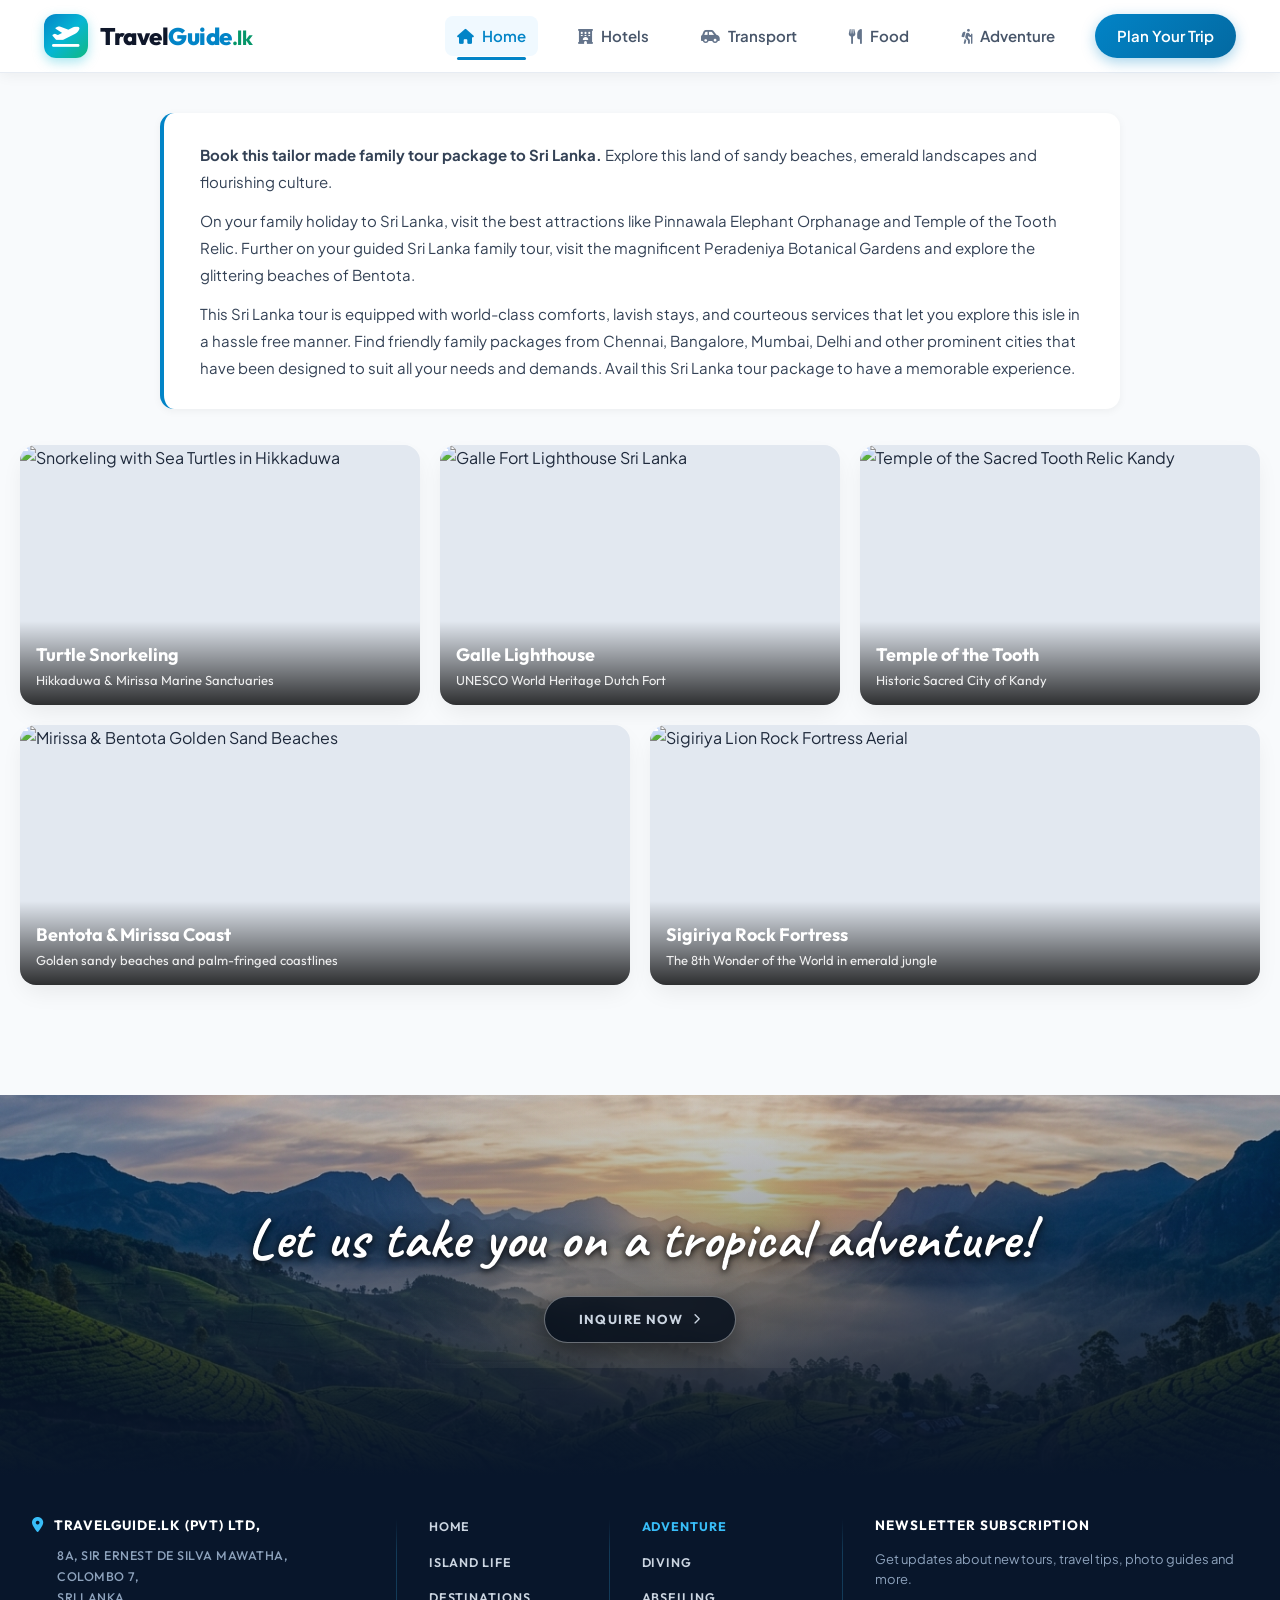
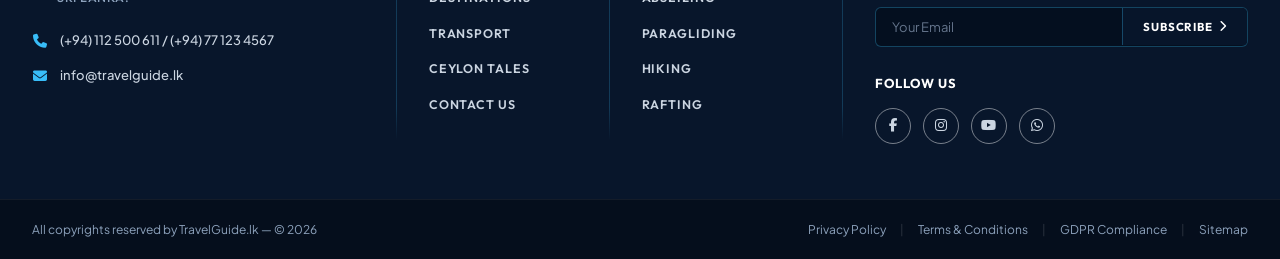
==== index.html @ f9c7e5cf "Add files via upload" ====
<!DOCTYPE html>
<html lang="en">

<head>
  <meta charset="UTF-8" />
  <meta name="viewport" content="width=device-width, initial-scale=1.0" />
  <title>TravelGuide.lk - Explore Sri Lanka & Tropical Adventures</title>

  <!-- Google Fonts -->
  <link rel="preconnect" href="https://fonts.googleapis.com">
  <link rel="preconnect" href="https://fonts.gstatic.com" crossorigin>
  <link
    href="https://fonts.googleapis.com/css2?family=Caveat:wght@600;700&family=Outfit:wght@300;400;500;600;700;800&family=Plus+Jakarta+Sans:wght@400;500;600;700&display=swap"
    rel="stylesheet">

  <!-- Font Awesome Icons -->
  <link rel="stylesheet" href="https://cdnjs.cloudflare.com/ajax/libs/font-awesome/6.5.1/css/all.min.css" />

  <!-- Stylesheets -->
  <link rel="stylesheet" href="main.css" />
  <link rel="stylesheet" href="footer.css" />
</head>

<body>

  <!-- Website Header -->
  <header class="top-nav">
    <div class="container nav-container">
      <a href="index.html" class="logo-container">
        <div class="logo-badge">
          <i class="fa-solid fa-plane-departure"></i>
        </div>
        <div class="logo-text">
          Travel<span>Guide</span><span class="tld">.lk</span>
        </div>
      </a>

      <!-- Mobile Navigation Hamburger Toggle -->
      <button class="mobile-nav-toggle" id="mobile-toggle" onclick="toggleMobileNav()"
        aria-label="Toggle Navigation Menu">
        <i class="fa-solid fa-bars"></i>
      </button>

      <nav class="nav-links" id="nav-links">
        <a href="index.html" class="active"><i class="fa-solid fa-house"></i> Home</a>
        <a href="hotels.html"><i class="fa-solid fa-hotel"></i> Hotels</a>
        <a href="transport.html"><i class="fa-solid fa-car-side"></i> Transport</a>
        <a href="food.html"><i class="fa-solid fa-utensils"></i> Food</a>
        <a href="adventure.html"><i class="fa-solid fa-person-hiking"></i> Adventure</a>
        <a href="plan-trip.html" class="nav-cta">Plan Your Trip</a>
      </nav>
    </div>
  </header>

  <!-- Main Showcase Content -->
  <main class="page-preview container">

    <!-- Introductory Sri Lanka Tour Description Box -->
    <div class="intro-text-box">
      <p>
        <strong>Book this tailor made family tour package to Sri Lanka.</strong> Explore this land of sandy beaches,
        emerald landscapes and flourishing culture.
      </p>
      <p>
        On your family holiday to Sri Lanka, visit the best attractions like Pinnawala Elephant Orphanage and Temple of
        the Tooth Relic.
        Further on your guided Sri Lanka family tour, visit the magnificent Peradeniya Botanical Gardens and explore the
        glittering beaches of Bentota.
      </p>
      <p>
        This Sri Lanka tour is equipped with world-class comforts, lavish stays, and courteous services that let you
        explore this isle in a hassle free manner.
        Find friendly family packages from Chennai, Bangalore, Mumbai, Delhi and other prominent cities that have been
        designed to suit all your needs and demands.
        Avail this Sri Lanka tour package to have a memorable experience.
      </p>
    </div>

    <!-- Gallery Matching Destination Experiences -->
    <div class="gallery-grid">
      <!-- 1. Snorkeling & Sea Turtles -->
      <div class="gallery-card g-col-4">
        <img src="https://images.unsplash.com/photo-1544551763-46a013bb70d5?auto=format&fit=crop&w=800&q=80"
          alt="Snorkeling with Sea Turtles in Hikkaduwa" />
        <div class="card-caption">
          <h4>Turtle Snorkeling</h4>
          <p>Hikkaduwa & Mirissa Marine Sanctuaries</p>
        </div>
      </div>

      <!-- 2. Galle Lighthouse -->
      <div class="gallery-card g-col-4">
        <img src="https://images.unsplash.com/photo-1586861635167-e5223aadc9fe?auto=format&fit=crop&w=800&q=80"
          alt="Galle Fort Lighthouse Sri Lanka" />
        <div class="card-caption">
          <h4>Galle Lighthouse</h4>
          <p>UNESCO World Heritage Dutch Fort</p>
        </div>
      </div>

      <!-- 3. Temple of the Tooth / Kandy -->
      <div class="gallery-card g-col-4">
        <img src="https://images.unsplash.com/photo-1588598198321-9735fd52455b?auto=format&fit=crop&w=800&q=80"
          alt="Temple of the Sacred Tooth Relic Kandy" />
        <div class="card-caption">
          <h4>Temple of the Tooth</h4>
          <p>Historic Sacred City of Kandy</p>
        </div>
      </div>

      <!-- 4. Tropical Golden Beaches & Palm Trees -->
      <div class="gallery-card g-col-6">
        <img src="https://images.unsplash.com/photo-1552465011-b4e21bf6e79a?auto=format&fit=crop&w=1000&q=80"
          alt="Mirissa & Bentota Golden Sand Beaches" />
        <div class="card-caption">
          <h4>Bentota & Mirissa Coast</h4>
          <p>Golden sandy beaches and palm-fringed coastlines</p>
        </div>
      </div>

      <!-- 5. Sigiriya Rock Fortress -->
      <div class="gallery-card g-col-6">
        <img src="https://images.unsplash.com/photo-1589182373726-e4f658ab50f0?auto=format&fit=crop&w=1000&q=80"
          alt="Sigiriya Lion Rock Fortress Aerial" />
        <div class="card-caption">
          <h4>Sigiriya Rock Fortress</h4>
          <p>The 8th Wonder of the World in emerald jungle</p>
        </div>
      </div>
    </div>

  </main>

  <!-- ==========================================================================
       CINEMATIC TROPICAL LUXURY FOOTER (Inspired by Ceylon Tours)
       ========================================================================== -->
  <footer class="travel-footer" id="main-footer">

    <!-- 1. CINEMATIC TROPICAL HERO PARALLAX BANNER -->
    <div class="footer-hero-banner">
      <div class="footer-hero-content">
        <h2 class="footer-hero-title">Let us take you on a tropical adventure!</h2>
        <a href="plan-trip.html" class="footer-hero-btn">
          <span>Inquire Now</span>
          <i class="fa-solid fa-chevron-right"></i>
        </a>
      </div>
    </div>

    <!-- 2. MAIN FOOTER CONTENT WITH VERTICAL DIVIDERS -->
    <div class="footer-main-area">
      <div class="travel-footer-container">
        <div class="footer-grid-wrapper">

          <!-- Column 1: Company Location & Contacts -->
          <div class="footer-col">
            <div class="footer-company-name">
              <i class="fa-solid fa-location-dot"></i>
              <span>TravelGuide.lk (Pvt) Ltd,</span>
            </div>
            <p class="footer-address">
              8A, Sir Ernest De Silva Mawatha,<br />
              Colombo 7,<br />
              Sri Lanka.
            </p>

            <div class="footer-contact-row">
              <i class="fa-solid fa-phone"></i>
              <a href="tel:+94112500611">(+94) 112 500 611 / (+94) 77 123 4567</a>
            </div>

            <div class="footer-contact-row">
              <i class="fa-solid fa-envelope"></i>
              <a href="mailto:info@travelguide.lk">info@travelguide.lk</a>
            </div>
          </div>

          <!-- Column 2: Navigation Links -->
          <div class="footer-col">
            <ul class="footer-nav-list">
              <li><a href="index.html">Home</a></li>
              <li><a href="hotels.html">Island Life</a></li>
              <li><a href="hotels.html">Destinations</a></li>
              <li><a href="transport.html">Transport</a></li>
              <li><a href="food.html">Ceylon Tales</a></li>
              <li><a href="plan-trip.html">Contact Us</a></li>
            </ul>
          </div>

          <!-- Column 3: Adventure & Outdoor Experiences -->
          <div class="footer-col">
            <ul class="footer-nav-list">
              <li><a href="adventure.html" style="color: var(--ft-accent-cyan); font-weight: 700;">Adventure</a></li>
              <li><a href="adventure.html?cat=diving">Diving</a></li>
              <li><a href="adventure.html?cat=abseiling">Abseiling</a></li>
              <li><a href="adventure.html?cat=paragliding">Paragliding</a></li>
              <li><a href="adventure.html?cat=hiking">Hiking</a></li>
              <li><a href="adventure.html?cat=rafting">Rafting</a></li>
            </ul>
          </div>

          <!-- Column 4: Newsletter Subscription & Socials -->
          <div class="footer-col">
            <div class="footer-section-heading">Newsletter Subscription</div>
            <p class="footer-newsletter-desc">
              Get updates about new tours, travel tips, photo guides and more.
            </p>

            <form class="footer-inline-subscribe" onsubmit="handleNewsletterSubmit(event)">
              <input type="email" class="footer-inline-input" placeholder="Your Email" required id="newsletter-email" />
              <button type="submit" class="footer-inline-btn">
                <span>Subscribe</span>
                <i class="fa-solid fa-chevron-right"></i>
              </button>
            </form>

            <div class="footer-follow-heading">Follow Us</div>
            <div class="footer-social-circles">
              <a href="#" class="footer-social-btn" title="Facebook" aria-label="Facebook"><i
                  class="fa-brands fa-facebook-f"></i></a>
              <a href="#" class="footer-social-btn" title="Instagram" aria-label="Instagram"><i
                  class="fa-brands fa-instagram"></i></a>
              <a href="#" class="footer-social-btn" title="YouTube" aria-label="YouTube"><i
                  class="fa-brands fa-youtube"></i></a>
              <a href="https://wa.me/94771234567" class="footer-social-btn" title="WhatsApp" aria-label="WhatsApp"><i
                  class="fa-brands fa-whatsapp"></i></a>
            </div>
          </div>

        </div>
      </div>
    </div>

    <!-- 3. BOTTOM SUB-FOOTER COPYRIGHT BAR -->
    <div class="footer-bottom-bar">
      <div class="travel-footer-container footer-bottom-inner">
        <div class="footer-copy-text">
          All copyrights reserved by TravelGuide.lk &mdash; &copy; 2026
        </div>

        <div class="footer-bottom-links">
          <a href="#">Privacy Policy</a>
          <span class="sep">|</span>
          <a href="#">Terms & Conditions</a>
          <span class="sep">|</span>
          <a href="#">GDPR Compliance</a>
          <span class="sep">|</span>
          <a href="#">Sitemap</a>
        </div>
      </div>
    </div>

  </footer>

  <!-- Feedback Toast Notification -->
  <div class="toast-msg" id="toast">
    <i class="fa-solid fa-circle-check"></i>
    <span id="toast-text">Thank you for subscribing!</span>
  </div>

  <script>
    // Toggle Mobile Navigation Drawer
    function toggleMobileNav() {
      const navLinks = document.getElementById('nav-links');
      if (navLinks) {
        navLinks.classList.toggle('show');
      }
    }

    // Interactive Newsletter Submit with toast feedback
    function handleNewsletterSubmit(e) {
      e.preventDefault();
      const email = document.getElementById('newsletter-email').value;
      if (!email) return;

      showToast(`✨ Success! Subscribed ${email} for exclusive travel updates.`);
      document.getElementById('newsletter-email').value = '';
    }

    // Show toast helper
    function showToast(message) {
      const toast = document.getElementById('toast');
      const toastText = document.getElementById('toast-text');
      toastText.textContent = message;
      toast.classList.add('show');
      setTimeout(() => {
        toast.classList.remove('show');
      }, 4000);
    }
  </script>

</body>

</html>
---- main.css ----
/* ==========================================================================
   TRAVELGUIDE.LK - SHARED CORE STYLES & DESIGN TOKENS
   ========================================================================== */

:root {
  --primary: #0284c7;
  --primary-dark: #0369a1;
  --primary-light: #38bdf8;
  --secondary: #f59e0b;
  --accent: #10b981;
  --accent-purple: #8b5cf6;
  --text-main: #1e293b;
  --text-muted: #64748b;
  --bg-page: #f8fafc;
  --card-bg: #ffffff;
  --border-subtle: #e2e8f0;
  
  --radius-sm: 8px;
  --radius-md: 14px;
  --radius-lg: 20px;
  --radius-xl: 28px;
  
  --shadow-sm: 0 2px 8px rgba(0, 0, 0, 0.05);
  --shadow-md: 0 10px 25px -5px rgba(0, 0, 0, 0.08);
  --shadow-lg: 0 20px 40px -15px rgba(0, 0, 0, 0.16);
  --transition: all 0.28s cubic-bezier(0.4, 0, 0.2, 1);
}

* {
  box-sizing: border-box;
  margin: 0;
  padding: 0;
}

body {
  font-family: 'Plus Jakarta Sans', -apple-system, BlinkMacSystemFont, 'Segoe UI', Roboto, sans-serif;
  background-color: var(--bg-page);
  color: var(--text-main);
  line-height: 1.6;
  overflow-x: hidden;
  display: flex;
  flex-direction: column;
  min-height: 100vh;
}

a {
  text-decoration: none;
  color: inherit;
  transition: var(--transition);
}

ul {
  list-style: none;
}

.container {
  max-width: 1240px;
  margin: 0 auto;
  padding: 0 24px;
  width: 100%;
}

/* ==========================================================================
   NAVIGATION BAR
   ========================================================================== */
.top-nav {
  background: #ffffff;
  box-shadow: 0 2px 14px rgba(0, 0, 0, 0.06);
  padding: 14px 0;
  position: sticky;
  top: 0;
  z-index: 1000;
  border-bottom: 1px solid rgba(226, 232, 240, 0.8);
}

.nav-container {
  display: flex;
  align-items: center;
  justify-content: space-between;
}

.logo-container {
  display: flex;
  align-items: center;
  gap: 12px;
  text-decoration: none;
}

.logo-badge {
  width: 44px;
  height: 44px;
  background: linear-gradient(135deg, #0284c7, #06b6d4, #10b981);
  border-radius: 12px;
  display: flex;
  align-items: center;
  justify-content: center;
  color: white;
  font-size: 22px;
  box-shadow: 0 4px 12px rgba(6, 182, 212, 0.35);
  transition: var(--transition);
}

.logo-container:hover .logo-badge {
  transform: rotate(-6deg) scale(1.05);
}

.logo-text {
  font-family: 'Outfit', sans-serif;
  font-size: 24px;
  font-weight: 800;
  color: #0f172a;
  letter-spacing: -0.5px;
}

.logo-text span {
  color: #0284c7;
}

.logo-text .tld {
  color: #059669;
  font-weight: 700;
  font-size: 20px;
}

.nav-links {
  display: flex;
  align-items: center;
  gap: 28px;
}

.nav-links a {
  font-weight: 600;
  color: #475569;
  font-size: 15px;
  display: flex;
  align-items: center;
  gap: 8px;
  padding: 8px 12px;
  border-radius: 8px;
  position: relative;
}

.nav-links a i {
  font-size: 15px;
  color: #64748b;
  transition: var(--transition);
}

.nav-links a:hover,
.nav-links a.active {
  color: #0284c7;
  background-color: #f0f9ff;
}

.nav-links a:hover i,
.nav-links a.active i {
  color: #0284c7;
}

.nav-links a.active::after {
  content: '';
  position: absolute;
  bottom: -4px;
  left: 12px;
  right: 12px;
  height: 3px;
  background: #0284c7;
  border-radius: 2px;
}

.nav-cta {
  background: linear-gradient(135deg, #0284c7, #0369a1) !important;
  color: white !important;
  padding: 10px 22px !important;
  border-radius: 50px !important;
  font-weight: 600 !important;
  box-shadow: 0 4px 14px rgba(2, 132, 199, 0.35) !important;
  transition: var(--transition) !important;
}

.nav-cta i {
  color: white !important;
}

.nav-cta:hover {
  transform: translateY(-2px);
  box-shadow: 0 6px 20px rgba(2, 132, 199, 0.45) !important;
}

/* Mobile Toggle */
.mobile-nav-toggle {
  display: none;
  background: none;
  border: none;
  font-size: 22px;
  color: #1e293b;
  cursor: pointer;
  padding: 6px;
}

/* ==========================================================================
   PAGE HERO / BANNER HEADER
   ========================================================================== */
.page-hero {
  background: linear-gradient(135deg, #0f172a 0%, #1e293b 100%);
  color: white;
  padding: 56px 0 44px;
  position: relative;
  overflow: hidden;
}

.page-hero::before {
  content: '';
  position: absolute;
  top: 0;
  right: 0;
  bottom: 0;
  left: 0;
  background-image: radial-gradient(circle at 80% 20%, rgba(2, 132, 199, 0.25) 0%, transparent 50%),
                    radial-gradient(circle at 20% 80%, rgba(16, 185, 129, 0.15) 0%, transparent 40%);
  pointer-events: none;
}

.page-hero-content {
  position: relative;
  z-index: 2;
  text-align: center;
  max-width: 800px;
  margin: 0 auto;
}

.page-hero-badge {
  display: inline-flex;
  align-items: center;
  gap: 8px;
  background: rgba(255, 255, 255, 0.12);
  backdrop-filter: blur(8px);
  border: 1px solid rgba(255, 255, 255, 0.2);
  color: #38bdf8;
  padding: 6px 16px;
  border-radius: 50px;
  font-size: 13px;
  font-weight: 600;
  margin-bottom: 16px;
}

.page-hero h1 {
  font-family: 'Outfit', sans-serif;
  font-size: 38px;
  font-weight: 800;
  line-height: 1.25;
  margin-bottom: 14px;
  letter-spacing: -0.5px;
}

.page-hero h1 span {
  background: linear-gradient(135deg, #38bdf8, #818cf8);
  -webkit-background-clip: text;
  -webkit-text-fill-color: transparent;
}

.page-hero p {
  font-size: 16px;
  color: #94a3b8;
  line-height: 1.6;
}

/* ==========================================================================
   FILTER & SEARCH BAR
   ========================================================================== */
.filter-search-section {
  margin: -26px auto 40px;
  position: relative;
  z-index: 10;
}

.filter-card {
  background: white;
  border-radius: var(--radius-lg);
  padding: 20px 24px;
  box-shadow: var(--shadow-lg);
  display: flex;
  flex-wrap: wrap;
  align-items: center;
  justify-content: space-between;
  gap: 16px;
  border: 1px solid var(--border-subtle);
}

.search-input-box {
  flex: 1;
  min-width: 240px;
  display: flex;
  align-items: center;
  gap: 12px;
  background: #f8fafc;
  padding: 10px 16px;
  border-radius: var(--radius-sm);
  border: 1px solid #e2e8f0;
}

.search-input-box i {
  color: #94a3b8;
}

.search-input-box input {
  border: none;
  background: transparent;
  outline: none;
  font-size: 14.5px;
  width: 100%;
  color: var(--text-main);
  font-family: inherit;
}

.filter-pills {
  display: flex;
  align-items: center;
  gap: 8px;
  flex-wrap: wrap;
}

.filter-pill {
  border: 1px solid #e2e8f0;
  background: #ffffff;
  padding: 8px 16px;
  border-radius: 30px;
  font-size: 13.5px;
  font-weight: 600;
  color: #475569;
  cursor: pointer;
  transition: var(--transition);
}

.filter-pill:hover,
.filter-pill.active {
  background: #0284c7;
  color: white;
  border-color: #0284c7;
}

/* ==========================================================================
   CARDS & GRIDS
   ========================================================================== */
.card-grid {
  display: grid;
  grid-template-columns: repeat(auto-fill, minmax(340px, 1fr));
  gap: 28px;
  margin-bottom: 60px;
}

.item-card {
  background: white;
  border-radius: var(--radius-lg);
  overflow: hidden;
  box-shadow: var(--shadow-sm);
  border: 1px solid var(--border-subtle);
  transition: var(--transition);
  display: flex;
  flex-direction: column;
}

.item-card:hover {
  transform: translateY(-6px);
  box-shadow: var(--shadow-lg);
  border-color: #cbd5e1;
}

.card-img-wrap {
  position: relative;
  height: 220px;
  overflow: hidden;
}

.card-img-wrap img {
  width: 100%;
  height: 100%;
  object-fit: cover;
  transition: transform 0.6s ease;
}

.item-card:hover .card-img-wrap img {
  transform: scale(1.06);
}

.card-badge {
  position: absolute;
  top: 14px;
  left: 14px;
  background: rgba(15, 23, 42, 0.85);
  backdrop-filter: blur(6px);
  color: white;
  padding: 5px 12px;
  border-radius: 30px;
  font-size: 12px;
  font-weight: 600;
  display: flex;
  align-items: center;
  gap: 5px;
}

.card-rating {
  position: absolute;
  top: 14px;
  right: 14px;
  background: white;
  color: #0f172a;
  padding: 4px 10px;
  border-radius: 30px;
  font-size: 12.5px;
  font-weight: 700;
  box-shadow: var(--shadow-sm);
  display: flex;
  align-items: center;
  gap: 4px;
}

.card-rating i {
  color: #f59e0b;
}

.card-body {
  padding: 22px;
  flex: 1;
  display: flex;
  flex-direction: column;
}

.card-location {
  font-size: 13px;
  color: #0284c7;
  font-weight: 600;
  margin-bottom: 6px;
  display: flex;
  align-items: center;
  gap: 6px;
}

.card-title {
  font-family: 'Outfit', sans-serif;
  font-size: 20px;
  font-weight: 700;
  color: #0f172a;
  margin-bottom: 10px;
  line-height: 1.35;
}

.card-desc {
  font-size: 14px;
  color: #64748b;
  margin-bottom: 16px;
  line-height: 1.55;
  flex: 1;
}

.card-amenities {
  display: flex;
  flex-wrap: wrap;
  gap: 8px;
  margin-bottom: 20px;
}

.amenity-tag {
  background: #f1f5f9;
  color: #475569;
  font-size: 12px;
  padding: 4px 10px;
  border-radius: 6px;
  display: inline-flex;
  align-items: center;
  gap: 5px;
}

.card-footer {
  display: flex;
  align-items: center;
  justify-content: space-between;
  padding-top: 16px;
  border-top: 1px solid #f1f5f9;
}

.card-price {
  display: flex;
  flex-direction: column;
}

.price-label {
  font-size: 11.5px;
  color: #94a3b8;
  text-transform: uppercase;
  font-weight: 600;
}

.price-val {
  font-family: 'Outfit', sans-serif;
  font-size: 22px;
  font-weight: 800;
  color: #0f172a;
}

.price-val span {
  font-size: 13px;
  font-weight: 500;
  color: #64748b;
}

.btn-primary {
  background: linear-gradient(135deg, #0284c7, #0369a1);
  color: white;
  border: none;
  padding: 10px 20px;
  border-radius: var(--radius-sm);
  font-weight: 600;
  font-size: 14px;
  cursor: pointer;
  transition: var(--transition);
  display: inline-flex;
  align-items: center;
  gap: 8px;
}

.btn-primary:hover {
  background: linear-gradient(135deg, #0369a1, #075985);
  transform: translateY(-2px);
  box-shadow: 0 4px 14px rgba(2, 132, 199, 0.35);
}

.btn-outline {
  background: transparent;
  color: #0284c7;
  border: 1.5px solid #0284c7;
  padding: 9px 18px;
  border-radius: var(--radius-sm);
  font-weight: 600;
  font-size: 14px;
  cursor: pointer;
  transition: var(--transition);
}

.btn-outline:hover {
  background: #0284c7;
  color: white;
}

/* ==========================================================================
   MODAL & INTERACTIVE WIDGETS
   ========================================================================== */
.modal-overlay {
  position: fixed;
  top: 0;
  left: 0;
  right: 0;
  bottom: 0;
  background: rgba(15, 23, 42, 0.7);
  backdrop-filter: blur(4px);
  display: flex;
  align-items: center;
  justify-content: center;
  z-index: 2000;
  opacity: 0;
  visibility: hidden;
  transition: var(--transition);
  padding: 20px;
}

.modal-overlay.active {
  opacity: 1;
  visibility: visible;
}

.modal-content {
  background: white;
  width: 100%;
  max-width: 540px;
  border-radius: var(--radius-lg);
  padding: 32px;
  box-shadow: var(--shadow-lg);
  position: relative;
  transform: scale(0.95);
  transition: var(--transition);
}

.modal-overlay.active .modal-content {
  transform: scale(1);
}

.modal-close-btn {
  position: absolute;
  top: 20px;
  right: 20px;
  background: #f1f5f9;
  border: none;
  width: 34px;
  height: 34px;
  border-radius: 50%;
  font-size: 16px;
  cursor: pointer;
  display: flex;
  align-items: center;
  justify-content: center;
  color: #64748b;
  transition: var(--transition);
}

.modal-close-btn:hover {
  background: #fee2e2;
  color: #ef4444;
}

.modal-title {
  font-family: 'Outfit', sans-serif;
  font-size: 24px;
  font-weight: 800;
  margin-bottom: 8px;
  color: #0f172a;
}

.form-group {
  margin-bottom: 16px;
}

.form-label {
  display: block;
  font-size: 13.5px;
  font-weight: 600;
  color: #334155;
  margin-bottom: 6px;
}

.form-control {
  width: 100%;
  padding: 11px 14px;
  border-radius: var(--radius-sm);
  border: 1px solid #cbd5e1;
  font-size: 14.5px;
  font-family: inherit;
  outline: none;
  transition: var(--transition);
}

.form-control:focus {
  border-color: #0284c7;
  box-shadow: 0 0 0 3px rgba(2, 132, 199, 0.15);
}

/* ==========================================================================
   FEEDBACK TOAST
   ========================================================================== */
.toast-msg {
  position: fixed;
  bottom: 30px;
  right: 30px;
  background: #0f172a;
  color: white;
  padding: 14px 22px;
  border-radius: var(--radius-md);
  box-shadow: var(--shadow-lg);
  display: flex;
  align-items: center;
  gap: 12px;
  z-index: 3000;
  transform: translateY(100px);
  opacity: 0;
  transition: all 0.35s cubic-bezier(0.175, 0.885, 0.32, 1.275);
  font-size: 14px;
  border-left: 4px solid #10b981;
}

.toast-msg.show {
  transform: translateY(0);
  opacity: 1;
}

/* ==========================================================================
   CALCULATOR & FORM COMPONENTS
   ========================================================================== */
.calculator-grid {
  display: grid;
  grid-template-columns: 1fr 1fr 1fr auto;
  gap: 14px;
  align-items: end;
  width: 100%;
}

.calc-field {
  min-width: 0;
  width: 100%;
}

.calc-result-box {
  margin-top: 16px;
  padding: 14px 18px;
  background: #f0f9ff;
  border-radius: var(--radius-sm);
  border-left: 4px solid #0284c7;
  display: flex;
  justify-content: space-between;
  align-items: center;
  flex-wrap: wrap;
  gap: 12px;
}

.calc-field .form-control {
  width: 100%;
  text-overflow: ellipsis;
}

.calc-submit-btn {
  height: 44px;
  width: 100%;
  min-width: 130px;
  justify-content: center;
  white-space: nowrap;
}

/* ==========================================================================
   RESPONSIVE DESIGN
   ========================================================================== */
@media (max-width: 1024px) {
  .calculator-grid {
    grid-template-columns: 1fr 1fr;
    gap: 14px;
  }
  .calc-action {
    grid-column: span 2;
  }
}

@media (max-width: 992px) {
  .mobile-nav-toggle {
    display: flex;
    align-items: center;
    justify-content: center;
    background: #f1f5f9;
    border: 1px solid #e2e8f0;
    width: 42px;
    height: 42px;
    border-radius: 10px;
  }

  .nav-links {
    display: none;
    flex-direction: column;
    position: absolute;
    top: 100%;
    left: 0;
    right: 0;
    background: white;
    padding: 20px 24px 24px;
    box-shadow: 0 16px 32px rgba(0,0,0,0.12);
    border-bottom: 2px solid #0284c7;
    gap: 10px;
    z-index: 1000;
  }

  .nav-links.show {
    display: flex;
  }

  .card-grid {
    grid-template-columns: repeat(auto-fill, minmax(280px, 1fr));
  }
}

@media (max-width: 640px) {
  .container {
    padding: 0 16px;
  }

  .page-hero {
    padding: 38px 0 32px;
  }

  .page-hero h1 {
    font-size: 26px;
  }

  .page-hero p {
    font-size: 14px;
  }

  .filter-search-section {
    margin: -18px auto 28px;
  }

  .filter-card {
    padding: 16px 14px;
    border-radius: var(--radius-md);
  }

  .calculator-grid {
    grid-template-columns: 1fr;
    gap: 12px;
  }

  .calc-action {
    grid-column: span 1;
  }

  .calc-submit-btn {
    height: 46px;
    font-size: 15px;
    width: 100%;
  }

  .card-grid {
    grid-template-columns: 1fr;
    gap: 20px;
  }

  .filter-pills {
    width: 100%;
    overflow-x: auto;
    padding-bottom: 4px;
    flex-wrap: nowrap;
    -webkit-overflow-scrolling: touch;
  }

  .filter-pill {
    white-space: nowrap;
    font-size: 12.5px;
    padding: 6px 14px;
  }

  .modal-content {
    padding: 22px 18px;
  }
}

/* ==========================================================================
   Home Showcase & Gallery Grid Styles
   ========================================================================== */
.page-preview {
  padding: 40px 0 60px;
}

.intro-text-box {
  max-width: 960px;
  margin: 0 auto 36px;
  background: white;
  padding: 28px 36px;
  border-radius: var(--radius-md);
  box-shadow: var(--shadow-sm);
  border-left: 4px solid var(--primary);
  line-height: 1.8;
  color: #334155;
  font-size: 15px;
}

.intro-text-box p {
  margin-bottom: 12px;
}

.intro-text-box p:last-child {
  margin-bottom: 0;
}

.gallery-grid {
  display: grid;
  grid-template-columns: repeat(12, 1fr);
  gap: 20px;
  margin-bottom: 50px;
}

.gallery-card {
  border-radius: 16px;
  overflow: hidden;
  position: relative;
  box-shadow: var(--shadow-md);
  transition: var(--transition);
  background: #e2e8f0;
  height: 260px;
}

.gallery-card:hover {
  transform: translateY(-5px);
  box-shadow: var(--shadow-lg);
}

.gallery-card img {
  width: 100%;
  height: 100%;
  object-fit: cover;
  transition: transform 0.6s ease;
}

.gallery-card:hover img {
  transform: scale(1.05);
}

.gallery-card .card-caption {
  position: absolute;
  bottom: 0;
  left: 0;
  right: 0;
  padding: 20px 16px 14px;
  background: linear-gradient(to top, rgba(0, 0, 0, 0.8), transparent);
  color: white;
  font-family: 'Outfit', sans-serif;
}

.gallery-card .card-caption h4 {
  font-size: 18px;
  font-weight: 700;
}

.gallery-card .card-caption p {
  font-size: 13px;
  opacity: 0.9;
}

.g-col-4 {
  grid-column: span 4;
}

.g-col-6 {
  grid-column: span 6;
}

.g-col-12 {
  grid-column: span 12;
}

@media (max-width: 992px) {
  .g-col-4,
  .g-col-6 {
    grid-column: span 6;
  }
}

@media (max-width: 640px) {
  .g-col-4,
  .g-col-6 {
    grid-column: span 12;
  }
  .gallery-card {
    height: 200px;
  }
  .intro-text-box {
    padding: 20px 18px;
    font-size: 14px;
  }
}
---- footer.css ----
/* ==========================================================================
   TRAVELGUIDE.LK - CINEMATIC TROPICAL LUXURY FOOTER STYLES
   Inspired by Premium Ceylon Tours Luxury Travel Aesthetics
   ========================================================================== */

@import url('https://fonts.googleapis.com/css2?family=Caveat:wght@600;700&family=Kaushan+Script&family=Outfit:wght@400;500;600;700;800&family=Plus+Jakarta+Sans:wght@400;500;600;700&display=swap');

:root {
  --ft-bg-deep: #08162b;
  --ft-bg-darker: #050e1c;
  --ft-text: #cbd5e1;
  --ft-text-light: #f8fafc;
  --ft-text-muted: #8da2bc;
  --ft-accent-blue: #0284c7;
  --ft-accent-cyan: #38bdf8;
  --ft-accent-gold: #f59e0b;
  --ft-accent-green: #10b981;
  --ft-border-blue: rgba(56, 189, 248, 0.22);
  --ft-border-subtle: rgba(255, 255, 255, 0.08);
  --ft-transition: all 0.28s cubic-bezier(0.4, 0, 0.2, 1);
}

.travel-footer {
  width: 100%;
  background-color: var(--ft-bg-deep);
  color: var(--ft-text);
  font-family: 'Plus Jakarta Sans', -apple-system, BlinkMacSystemFont, sans-serif;
  font-size: 13.5px;
  line-height: 1.6;
  position: relative;
  overflow: hidden;
  margin-top: auto;
}

.travel-footer * {
  box-sizing: border-box;
}

.travel-footer a {
  text-decoration: none;
  color: inherit;
  transition: var(--ft-transition);
}

.travel-footer ul {
  list-style: none;
  padding: 0;
  margin: 0;
}

.travel-footer-container {
  max-width: 1320px;
  margin: 0 auto;
  padding: 0 32px;
  position: relative;
  z-index: 2;
}

/* ==========================================================================
   1. CINEMATIC TROPICAL HERO BANNER
   ========================================================================== */
.footer-hero-banner {
  position: relative;
  width: 100%;
  min-height: 380px;
  background-image: url('images/tropical-adventure.jpg');
  background-size: cover;
  background-position: center 35%;
  background-repeat: no-repeat;
  display: flex;
  align-items: center;
  justify-content: center;
  text-align: center;
  padding: 85px 24px 105px;
  overflow: hidden;
}

/* Atmospheric mist and gradient fade into footer */
.footer-hero-banner::before {
  content: '';
  position: absolute;
  inset: 0;
  background: linear-gradient(
    180deg,
    rgba(8, 22, 43, 0.2) 0%,
    rgba(8, 22, 43, 0.45) 40%,
    rgba(8, 22, 43, 0.88) 82%,
    #08162b 100%
  );
  pointer-events: none;
}

/* Ambient morning glow in center */
.footer-hero-banner::after {
  content: '';
  position: absolute;
  top: 35%;
  left: 50%;
  transform: translate(-50%, -50%);
  width: 700px;
  height: 280px;
  background: radial-gradient(circle, rgba(254, 243, 199, 0.16) 0%, transparent 70%);
  pointer-events: none;
}

.footer-hero-content {
  position: relative;
  z-index: 3;
  max-width: 900px;
}

.footer-hero-title {
  font-family: 'Caveat', 'Kaushan Script', cursive;
  font-size: 56px;
  font-weight: 700;
  color: #ffffff;
  margin-bottom: 24px;
  letter-spacing: 0.5px;
  line-height: 1.15;
  text-shadow: 0 4px 20px rgba(0, 0, 0, 0.65), 0 2px 6px rgba(0, 0, 0, 0.85);
}

.footer-hero-btn {
  display: inline-flex;
  align-items: center;
  gap: 10px;
  background: rgba(4, 13, 26, 0.85);
  border: 1.5px solid rgba(255, 255, 255, 0.38);
  color: #ffffff;
  padding: 12px 34px;
  border-radius: 50px;
  font-family: 'Outfit', sans-serif;
  font-size: 13px;
  font-weight: 700;
  text-transform: uppercase;
  letter-spacing: 1.4px;
  backdrop-filter: blur(8px);
  transition: var(--ft-transition);
  box-shadow: 0 8px 25px rgba(0, 0, 0, 0.45);
}

.footer-hero-btn:hover {
  background: var(--ft-accent-blue);
  border-color: var(--ft-accent-cyan);
  color: #ffffff;
  transform: translateY(-3px) scale(1.02);
  box-shadow: 0 12px 30px rgba(2, 132, 199, 0.45);
}

.footer-hero-btn i {
  font-size: 11px;
  transition: transform 0.2s ease;
}

.footer-hero-btn:hover i {
  transform: translateX(3px);
}

/* ==========================================================================
   2. MAIN FOOTER GRID & COLUMNS
   ========================================================================== */
.footer-main-area {
  padding: 40px 0 55px;
  position: relative;
  z-index: 2;
  background-color: var(--ft-bg-deep);
}

.footer-grid-wrapper {
  display: grid;
  grid-template-columns: 1.8fr 1.05fr 1.15fr 2fr;
  position: relative;
}

/* Vertical Dividers */
.footer-col {
  padding: 0 32px;
  position: relative;
}

.footer-col:first-child {
  padding-left: 0;
}

.footer-col:last-child {
  padding-right: 0;
}

.footer-col:not(:last-child)::after {
  content: '';
  position: absolute;
  top: 4px;
  bottom: 4px;
  right: 0;
  width: 1px;
  background: linear-gradient(
    180deg,
    transparent 0%,
    var(--ft-border-blue) 15%,
    var(--ft-border-blue) 85%,
    transparent 100%
  );
}

/* --------------------------------------------------------------------------
   Col 1: Company Info & Contact
   -------------------------------------------------------------------------- */
.footer-company-name {
  font-family: 'Outfit', sans-serif;
  font-size: 13.5px;
  font-weight: 700;
  color: #ffffff;
  letter-spacing: 0.8px;
  text-transform: uppercase;
  margin-bottom: 8px;
  display: flex;
  align-items: flex-start;
  gap: 10px;
}

.footer-company-name i {
  color: var(--ft-accent-cyan);
  font-size: 15px;
  margin-top: 2px;
}

.footer-address {
  color: var(--ft-text-muted);
  font-family: 'Outfit', sans-serif;
  font-size: 12.5px;
  font-weight: 500;
  line-height: 1.7;
  letter-spacing: 0.5px;
  text-transform: uppercase;
  margin: 0 0 22px 25px;
}

.footer-contact-row {
  display: flex;
  align-items: center;
  gap: 12px;
  margin-bottom: 14px;
  font-size: 13px;
}

.footer-contact-row i {
  color: var(--ft-accent-cyan);
  font-size: 14px;
  width: 16px;
  text-align: center;
}

.footer-contact-row a {
  color: var(--ft-text);
  font-weight: 500;
}

.footer-contact-row a:hover {
  color: #ffffff;
  text-decoration: underline;
}

/* --------------------------------------------------------------------------
   Col 2 & 3: Navigation Links
   -------------------------------------------------------------------------- */
.footer-nav-list {
  display: flex;
  flex-direction: column;
  gap: 14px;
}

.footer-nav-list li a {
  font-family: 'Outfit', sans-serif;
  font-size: 12.5px;
  font-weight: 600;
  color: #cbd5e1;
  text-transform: uppercase;
  letter-spacing: 0.9px;
  display: inline-block;
  transition: var(--ft-transition);
}

.footer-nav-list li a:hover {
  color: var(--ft-accent-cyan);
  transform: translateX(4px);
}

/* --------------------------------------------------------------------------
   Col 4: Newsletter Subscription & Socials
   -------------------------------------------------------------------------- */
.footer-section-heading {
  font-family: 'Outfit', sans-serif;
  font-size: 13.5px;
  font-weight: 700;
  color: #ffffff;
  text-transform: uppercase;
  letter-spacing: 1px;
  margin-bottom: 12px;
}

.footer-newsletter-desc {
  color: var(--ft-text-muted);
  font-size: 13px;
  line-height: 1.55;
  margin-bottom: 18px;
}

/* Integrated Pill Search / Subscribe Input */
.footer-inline-subscribe {
  display: flex;
  align-items: center;
  background: rgba(4, 13, 26, 0.65);
  border: 1px solid rgba(56, 189, 248, 0.3);
  border-radius: 6px;
  overflow: hidden;
  margin-bottom: 26px;
  transition: var(--ft-transition);
}

.footer-inline-subscribe:focus-within {
  border-color: var(--ft-accent-cyan);
  box-shadow: 0 0 0 3px rgba(56, 189, 248, 0.2);
}

.footer-inline-input {
  flex: 1;
  background: transparent;
  border: none;
  outline: none;
  padding: 11px 16px;
  color: #ffffff;
  font-size: 13px;
  font-family: inherit;
}

.footer-inline-input::placeholder {
  color: #64748b;
}

.footer-inline-btn {
  background: rgba(8, 22, 43, 0.95);
  border: none;
  border-left: 1px solid rgba(56, 189, 248, 0.3);
  color: #ffffff;
  padding: 11px 20px;
  font-family: 'Outfit', sans-serif;
  font-size: 11.5px;
  font-weight: 700;
  text-transform: uppercase;
  letter-spacing: 0.9px;
  cursor: pointer;
  display: inline-flex;
  align-items: center;
  gap: 6px;
  white-space: nowrap;
  transition: var(--ft-transition);
}

.footer-inline-btn:hover {
  background: var(--ft-accent-blue);
  color: #ffffff;
}

/* Follow Us Circles */
.footer-follow-heading {
  font-family: 'Outfit', sans-serif;
  font-size: 13px;
  font-weight: 700;
  color: #ffffff;
  text-transform: uppercase;
  letter-spacing: 1px;
  margin-bottom: 14px;
}

.footer-social-circles {
  display: flex;
  align-items: center;
  gap: 12px;
}

.footer-social-btn {
  width: 36px;
  height: 36px;
  border-radius: 50%;
  border: 1.5px solid rgba(255, 255, 255, 0.45);
  background: transparent;
  display: flex;
  align-items: center;
  justify-content: center;
  color: #ffffff;
  font-size: 13.5px;
  transition: var(--ft-transition);
}

.footer-social-btn:hover {
  background: var(--ft-accent-cyan);
  border-color: var(--ft-accent-cyan);
  color: #040d1a;
  transform: translateY(-3px);
  box-shadow: 0 6px 16px rgba(56, 189, 248, 0.35);
}

/* ==========================================================================
   3. BOTTOM SUB-FOOTER COPYRIGHT BAR
   ========================================================================== */
.footer-bottom-bar {
  background-color: var(--ft-bg-darker);
  border-top: 1px solid rgba(255, 255, 255, 0.06);
  padding: 20px 0;
  font-size: 12px;
}

.footer-bottom-inner {
  display: flex;
  align-items: center;
  justify-content: space-between;
  flex-wrap: wrap;
  gap: 16px;
}

.footer-copy-text {
  color: var(--ft-text-muted);
  font-size: 12px;
}

.footer-bottom-links {
  display: flex;
  align-items: center;
  gap: 14px;
  flex-wrap: wrap;
}

.footer-bottom-links a {
  color: var(--ft-text-muted);
  font-size: 12px;
}

.footer-bottom-links a:hover {
  color: var(--ft-accent-cyan);
}

.footer-bottom-links .sep {
  color: rgba(255, 255, 255, 0.15);
  user-select: none;
}

/* ==========================================================================
   4. RESPONSIVE DESIGN
   ========================================================================== */
@media (max-width: 1080px) {
  .footer-grid-wrapper {
    grid-template-columns: 1fr 1fr;
    gap: 40px;
  }
  .footer-col {
    padding: 0;
  }
  .footer-col:not(:last-child)::after {
    display: none;
  }
}

@media (max-width: 768px) {
  .footer-hero-banner {
    min-height: 290px;
    padding: 60px 20px 75px;
  }
  .footer-hero-title {
    font-size: 38px;
  }
  .footer-grid-wrapper {
    grid-template-columns: 1fr;
    gap: 34px;
  }
  .footer-bottom-inner {
    flex-direction: column;
    text-align: center;
    gap: 12px;
  }
  .footer-bottom-links {
    justify-content: center;
    gap: 10px;
  }
}
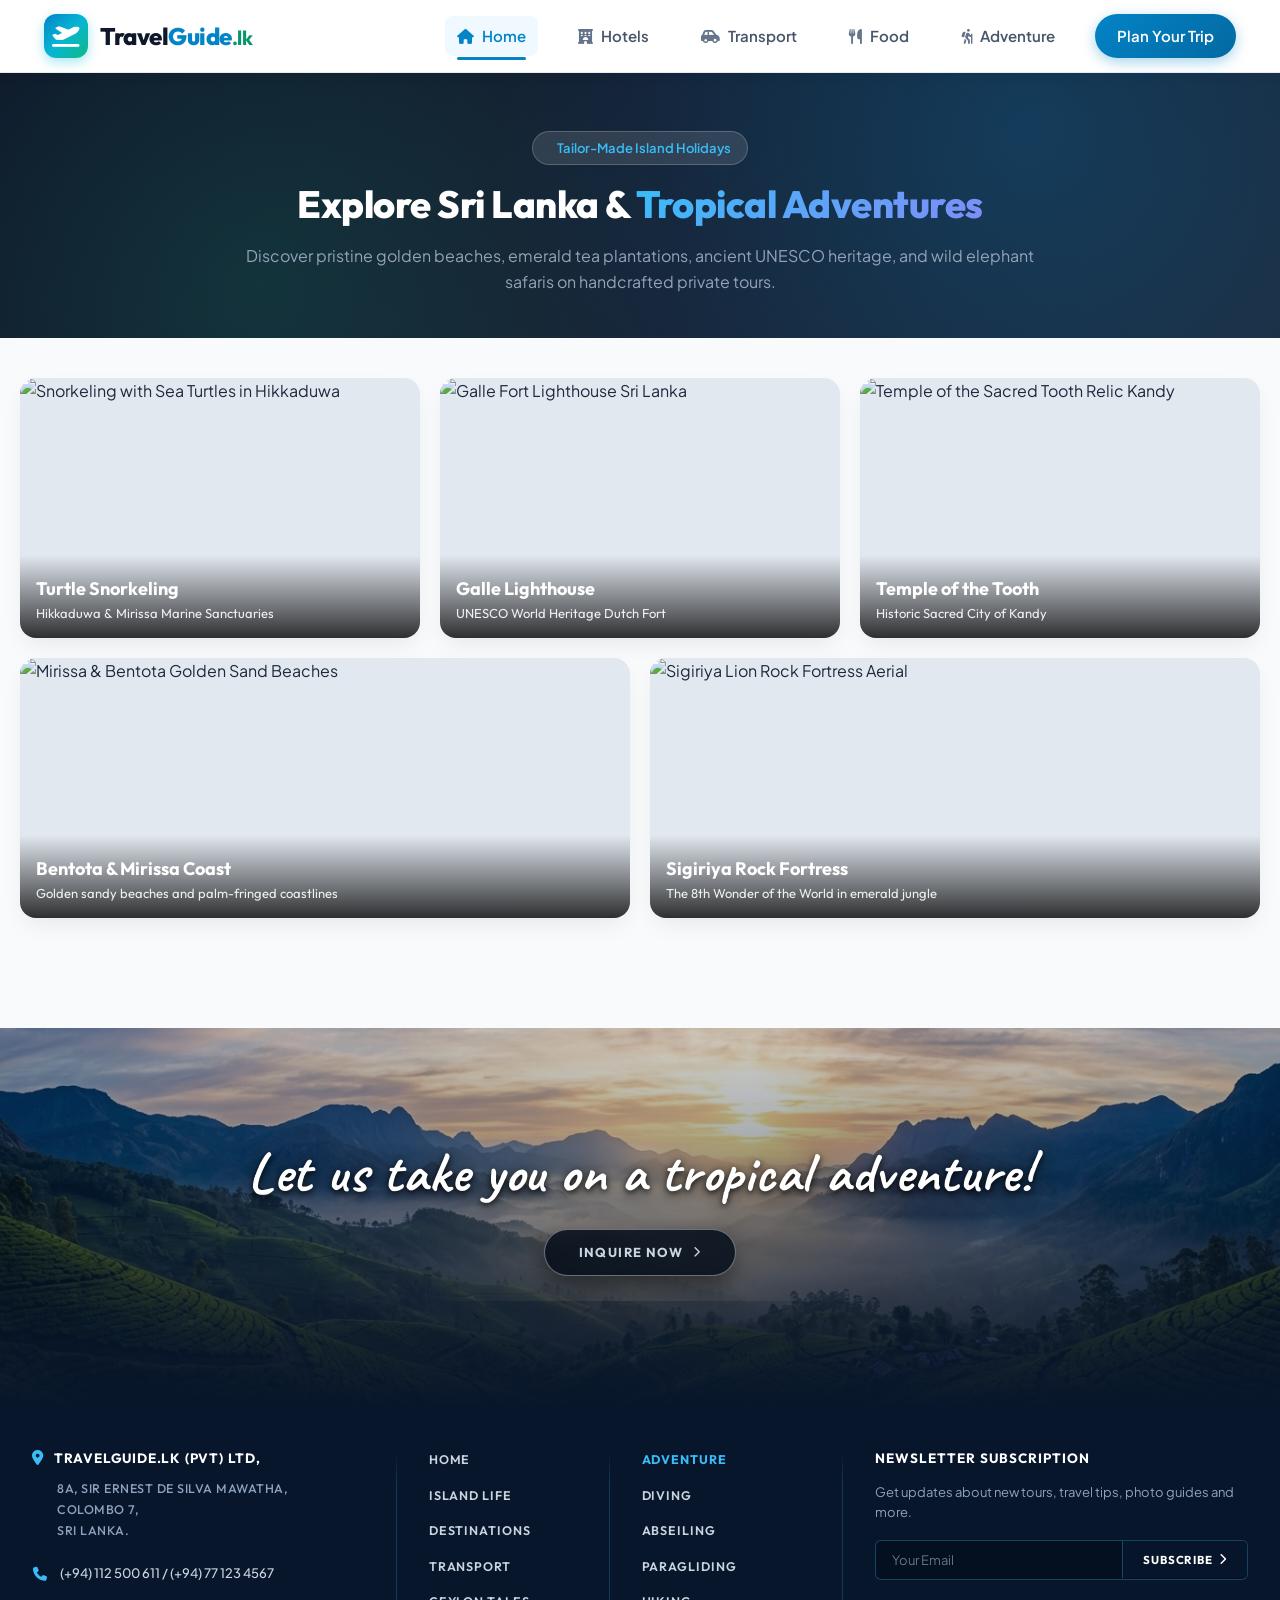
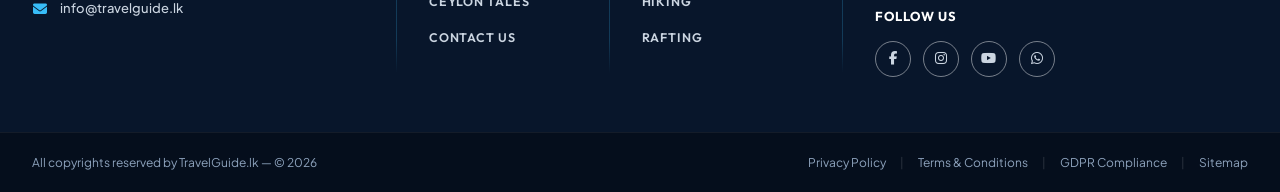
==== commit 7ac0aaf4: "Add page hero section and remove intro description Added a page hero section with content about Sri " ====
--- a/index.html
+++ b/index.html
@@ -52,29 +52,21 @@
     </div>
   </header>
 
+  <!-- Page Hero (Consistent with all other pages on TravelGuide.lk) -->
+  <section class="page-hero">
+    <div class="container">
+      <div class="page-hero-content">
+        <div class="page-hero-badge">
+          <i class="fa-solid fa-sparkles"></i> Tailor-Made Island Holidays
+        </div>
+        <h1>Explore Sri Lanka & <span>Tropical Adventures</span></h1>
+        <p>Discover pristine golden beaches, emerald tea plantations, ancient UNESCO heritage, and wild elephant safaris on handcrafted private tours.</p>
+      </div>
+    </div>
+  </section>
+
   <!-- Main Showcase Content -->
   <main class="page-preview container">
-
-    <!-- Introductory Sri Lanka Tour Description Box -->
-    <div class="intro-text-box">
-      <p>
-        <strong>Book this tailor made family tour package to Sri Lanka.</strong> Explore this land of sandy beaches,
-        emerald landscapes and flourishing culture.
-      </p>
-      <p>
-        On your family holiday to Sri Lanka, visit the best attractions like Pinnawala Elephant Orphanage and Temple of
-        the Tooth Relic.
-        Further on your guided Sri Lanka family tour, visit the magnificent Peradeniya Botanical Gardens and explore the
-        glittering beaches of Bentota.
-      </p>
-      <p>
-        This Sri Lanka tour is equipped with world-class comforts, lavish stays, and courteous services that let you
-        explore this isle in a hassle free manner.
-        Find friendly family packages from Chennai, Bangalore, Mumbai, Delhi and other prominent cities that have been
-        designed to suit all your needs and demands.
-        Avail this Sri Lanka tour package to have a memorable experience.
-      </p>
-    </div>
 
     <!-- Gallery Matching Destination Experiences -->
     <div class="gallery-grid">
@@ -291,4 +283,4 @@
 
 </body>
 
-</html>+</html>
--- a/main.css
+++ b/main.css
@@ -838,7 +838,7 @@
   max-width: 960px;
   margin: 0 auto 36px;
   background: white;
-  padding: 28px 36px;
+  padding: 26px 32px;
   border-radius: var(--radius-md);
   box-shadow: var(--shadow-sm);
   border-left: 4px solid var(--primary);
@@ -853,6 +853,11 @@
 
 .intro-text-box p:last-child {
   margin-bottom: 0;
+}
+
+.intro-text-box strong {
+  color: #0f172a;
+  font-weight: 700;
 }
 
 .gallery-grid {
@@ -937,7 +942,7 @@
     height: 200px;
   }
   .intro-text-box {
-    padding: 20px 18px;
+    padding: 20px 20px;
     font-size: 14px;
   }
 }
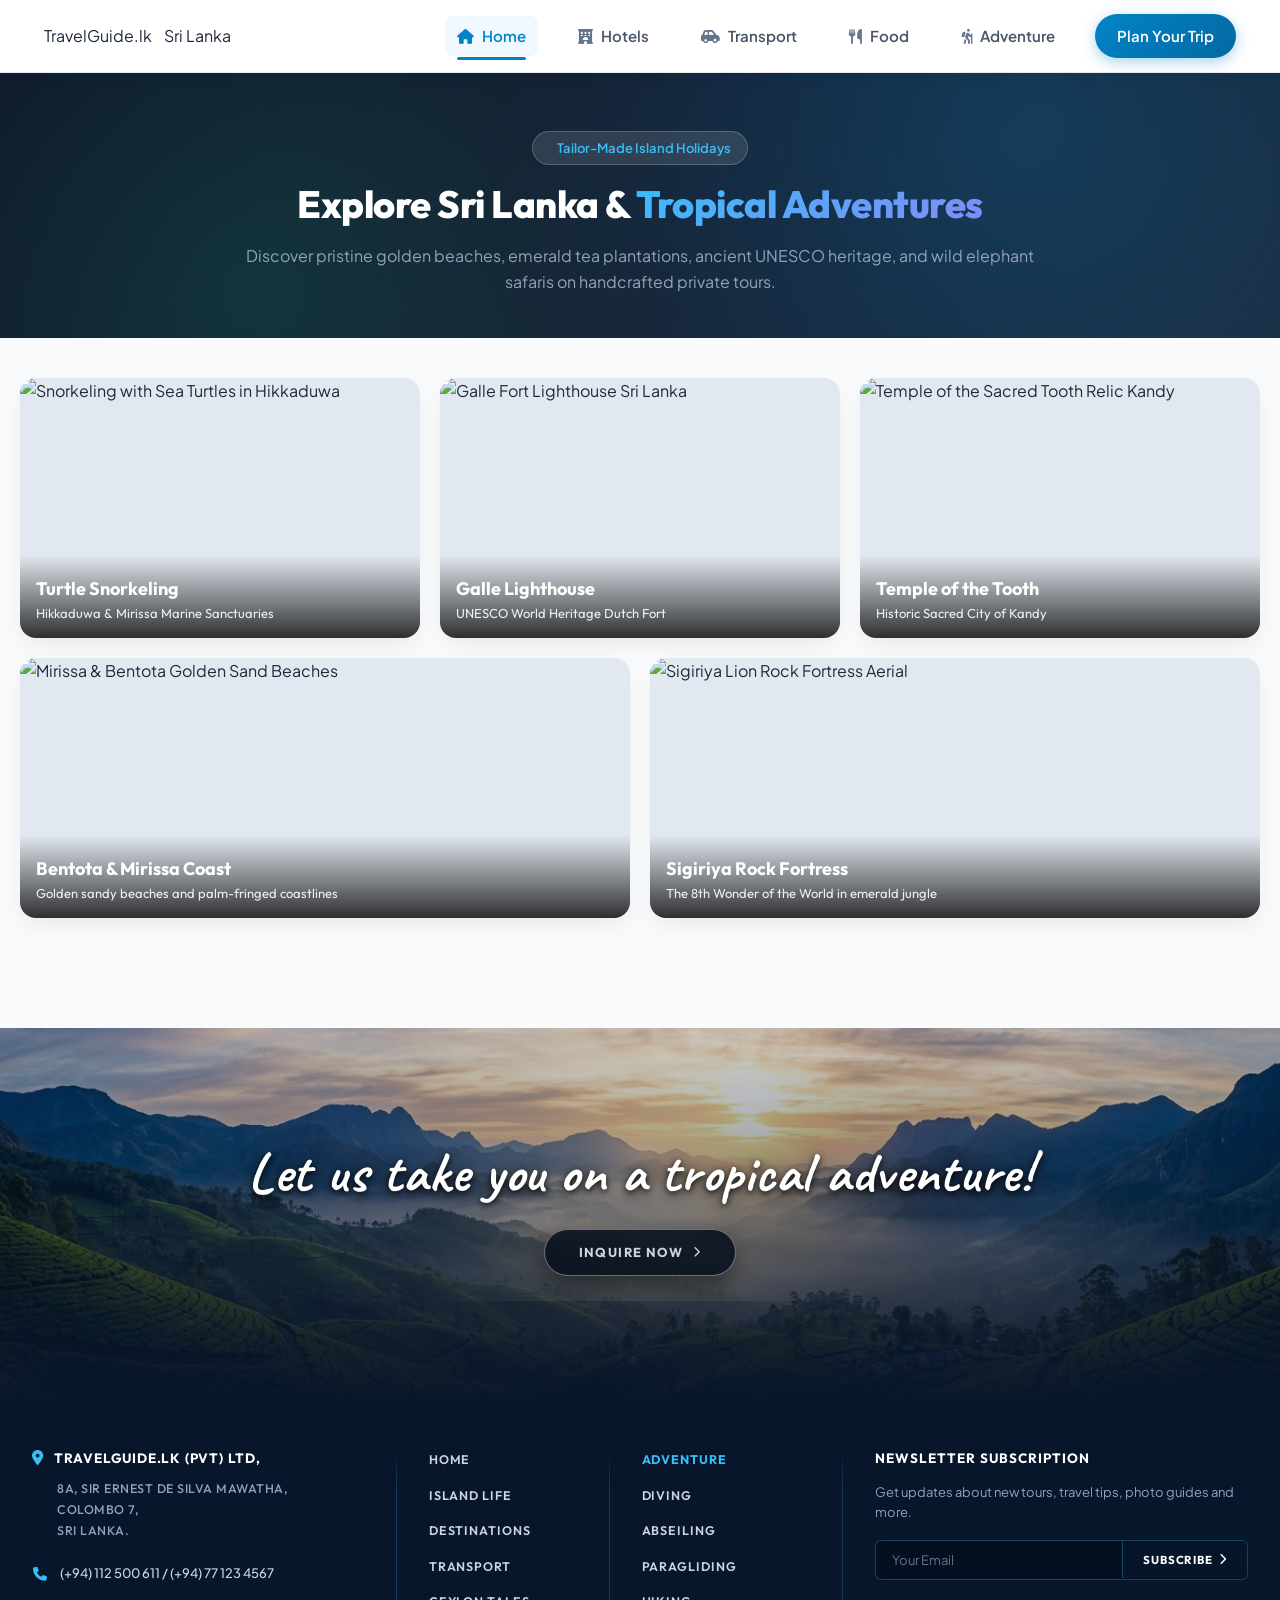
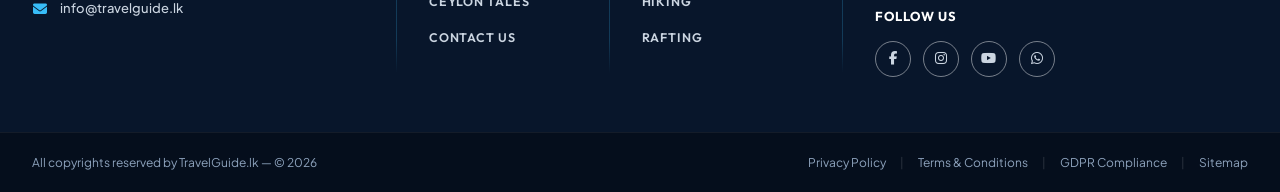
==== commit 04cec603: "Refactor logo section in index.html" ====
--- a/index.html
+++ b/index.html
@@ -26,13 +26,9 @@
   <!-- Website Header -->
   <header class="top-nav">
     <div class="container nav-container">
-      <a href="index.html" class="logo-container">
-        <div class="logo-badge">
-          <i class="fa-solid fa-plane-departure"></i>
-        </div>
-        <div class="logo-text">
-          Travel<span>Guide</span><span class="tld">.lk</span>
-        </div>
+      <a href="index.html" class="logo-container" aria-label="TravelGuide.lk Home">
+        <div class="brand-wordmark-title">Travel<span class="guide-part">Guide</span><span class="dot-tld">.lk</span></div>
+        <div class="brand-wordmark-sub">Sri Lanka</div>
       </a>
 
       <!-- Mobile Navigation Hamburger Toggle -->
--- a/footer.css
+++ b/footer.css
@@ -481,4 +481,4 @@
     justify-content: center;
     gap: 10px;
   }
-}+}
